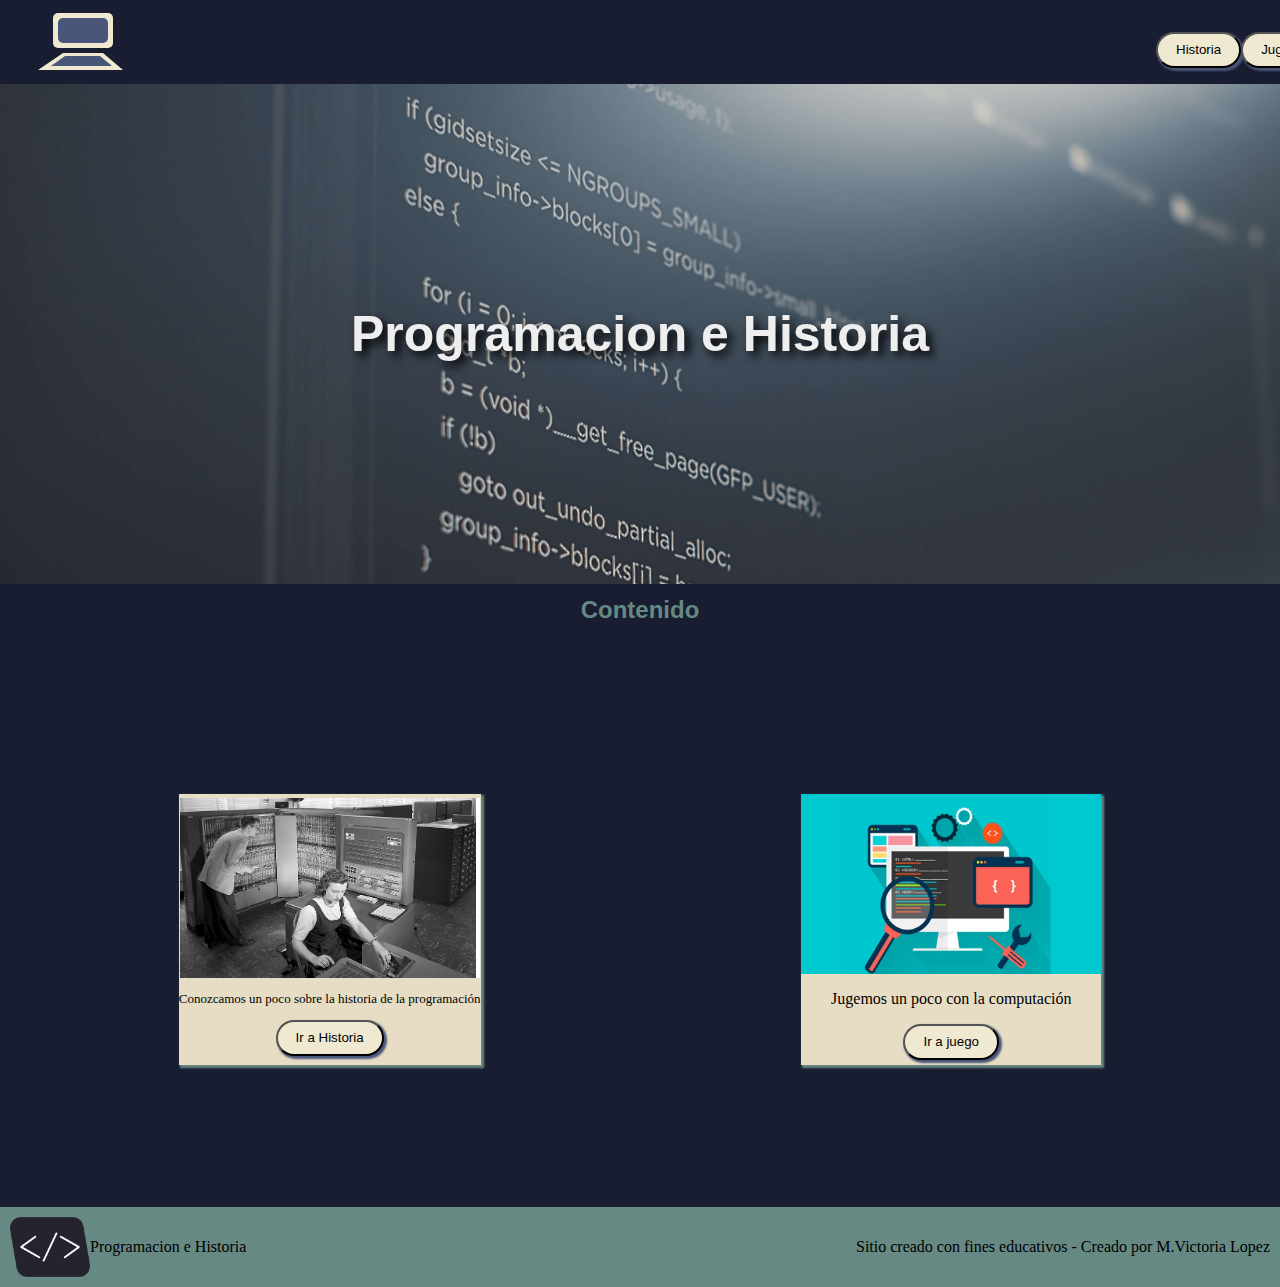
==== index.html @ c3d021e0 "-m primera carga" ====
<!DOCTYPE html>
<html lang="en">
<head>
    <meta charset="UTF-8">
    <meta http-equiv="X-UA-Compatible" content="Ie=edge">
    <meta name="viewport" content="width=device-width, initial-scale=1.0">
    <link rel="stylesheet" href="./estilosindex.css">
    <link rel="stylesheet" href="./estilocompartido.css">
    <title>La historia de la computación</title>
</head>
<body>
    <nav>
        <a href="./index.html">
            <svg width="200" height="80">
                <rect x="45" y="5" width="60" height="35" rx="5" fill="#F0E9D2"></rect>
                <rect x="50" y="10" width="50" height="25" rx="5" fill="#495579"></rect>
                <polygon points="55 45 ,95 45,115 62,30 62" fill="#F0E9D2"></polygon>
                <polygon points="57 48 ,92 48,104 58,43 58" fill="#495579"></polygon>
            </svg>
        </a>
        <div class="bnv">
            <button class="botnav"><a href="./historia.html">Historia</a></button>
            <button class="botnav"><a href="./juego.html">Jugemos</a></button>
        </div>
    </nav>
    

    <header>
        <h1>Programacion e Historia</h1>
            
    </header>
    
    <main>
        <h2>Contenido</h2>
    <div class="box1">   
        <div class="card">
            <img src="./imagenes/img1.jpg" class="img">
            <p class="txtlink">Conozcamos un poco sobre la historia de la programación</p>
            <a href="historia.html">
                <button>Ir a Historia</button>
            </a>
        </div>

        <div class="card">
            <img src="./imagenes/img2.jpg" class="img">
            <p>Jugemos un poco con la computación</p>
            
            <a href="juego.html">
                <button>Ir a juego</button>    
            </a>
        </div>
    </div>
    </main>
    
    <footer>
        <div class="footbox1">
        <img src="./imagenes/logo.png" class="logo">
            <p>
                Programacion e Historia
             </p>
        </div>
        <div class="footbox2">
            <p>
                Sitio creado con fines educativos - Creado por M.Victoria Lopez
            </p>
        </div>
    </footer>
</body>
</html>
---- estilosindex.css ----
.img {
    width: 300px;
    height: 180px;
}

p {
    text-align: center;
}

.box1 {
    background-color: #181D31;
    display: flex;
    justify-content: space-evenly;

}

.card {
    display: inline-flex;
    background-color: #E6DDC4;
    padding-bottom: 5px;
    box-shadow: 2px 2px 2px 1px rgb(103, 137, 131);
    justify-content: center;
    align-items: center;
    flex-direction: column;
    margin: 150px;
}

.txtlink {
    display: flex;
    text-align: center;
    font-size: small;
}
---- estilocompartido.css ----
html {
    background-color:  #181D31;
}

h1 {
    text-align: center;
    font-size: 50px;
    color:rgb(238, 238, 238);
    font-family: 'Work Sans', sans-serif;
    text-shadow: black 0.1em 0.1em 0.2em;
}

h2 {
    color: rgb(103, 137, 131);
    font-family: 'Work Sans', sans-serif;
    text-align: center;
}

footer {
    background-color: rgb(103, 137, 131);
    display: flex;
    justify-content: space-between;
    align-items: center;
    padding: 10px;
    margin: -8px;
}

header {
    background-image: url("./imagenes/codigo.jpg");
    background-size: cover;
    background-attachment: fixed;
    min-height: 500px;
    display: flex;
    justify-content: center;
    flex-direction: column;
    margin: -8px;
}

button {
    padding: 8px 18px 9px 18px;
    border-radius: 20px;
    background-color: #F0E9D2;
    box-shadow: 2px 2px 2px 1px #495579;
}

.footbox1 {
    display: flex;
    justify-content:center;
    align-items: center;
}

.logo {
    width: 80px;
    height: 60px;
}

.botnav:active {
    box-shadow: none;
    transform:translate(2px,3px);
}


a {
    text-decoration: none;
    color: black;
}

nav{
    display: flex;
    align-items: center;
}

.bnv{
    display: flex;
    align-items: center;
    padding-left: 75%;
}
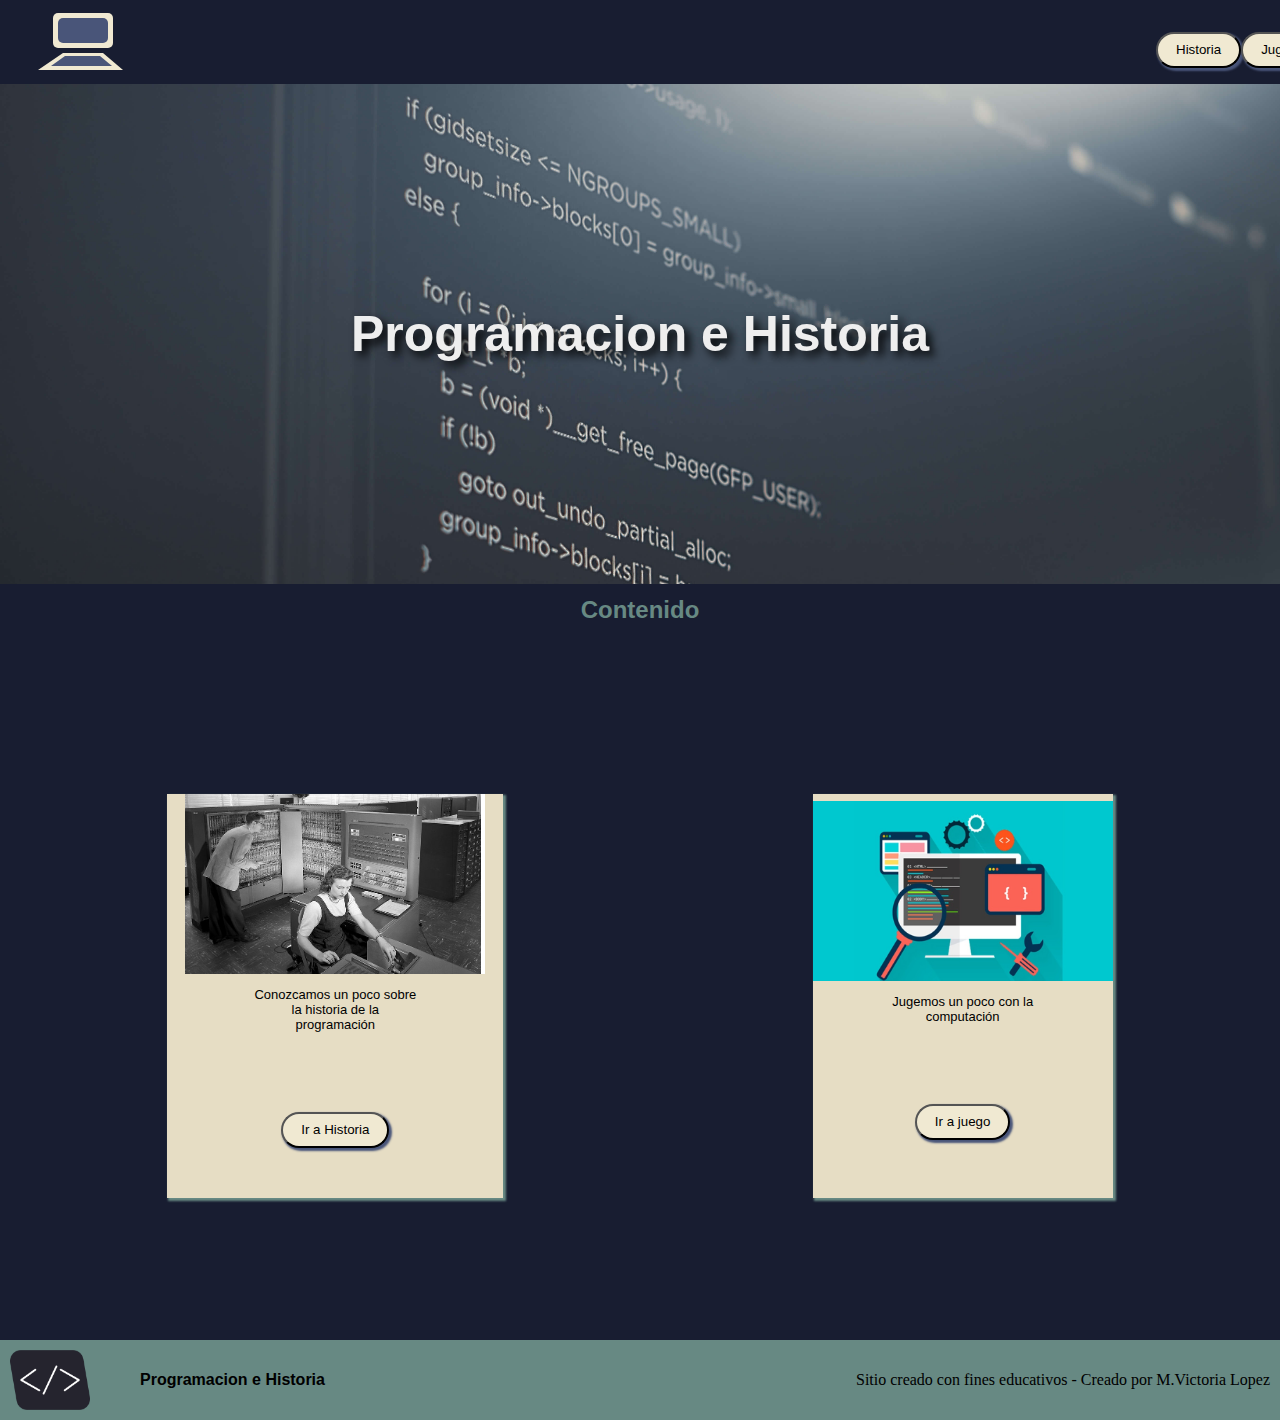
==== commit 4af94d68: "cambios finales" ====
--- a/index.html
+++ b/index.html
@@ -12,10 +12,10 @@
     <nav>
         <a href="./index.html">
             <svg width="200" height="80">
-                <rect x="45" y="5" width="60" height="35" rx="5" fill="#F0E9D2"></rect>
-                <rect x="50" y="10" width="50" height="25" rx="5" fill="#495579"></rect>
-                <polygon points="55 45 ,95 45,115 62,30 62" fill="#F0E9D2"></polygon>
-                <polygon points="57 48 ,92 48,104 58,43 58" fill="#495579"></polygon>
+                <rect x="45" y="5" width="60" height="35" rx="5" id="a1" fill="#F0E9D2"></rect>
+                <rect x="50" y="10" width="50" height="25" rx="5" id="a2"  fill="#495579"></rect>
+                <polygon points="55 45 ,95 45,115 62,30 62" id="b1" fill="#F0E9D2"></polygon>
+                <polygon points="57 48 ,92 48,104 58,43 58" id="b2" fill="#495579"></polygon>
             </svg>
         </a>
         <div class="bnv">
@@ -43,7 +43,7 @@
 
         <div class="card">
             <img src="./imagenes/img2.jpg" class="img">
-            <p>Jugemos un poco con la computación</p>
+            <p class="txtlink">Jugemos un poco con la computación</p>
             
             <a href="juego.html">
                 <button>Ir a juego</button>    
@@ -54,10 +54,12 @@
     
     <footer>
         <div class="footbox1">
-        <img src="./imagenes/logo.png" class="logo">
-            <p>
-                Programacion e Historia
-             </p>
+            <img src="./imagenes/logo.png" class="logo">
+                <div class="fp">    
+                    <p>
+                    Programacion e Historia
+                    </p>
+                </div>
         </div>
         <div class="footbox2">
             <p>
--- a/estilosindex.css
+++ b/estilosindex.css
@@ -18,7 +18,7 @@
 .card {
     display: inline-flex;
     background-color: #E6DDC4;
-    padding-bottom: 5px;
+    padding-bottom: 50px;
     box-shadow: 2px 2px 2px 1px rgb(103, 137, 131);
     justify-content: center;
     align-items: center;
@@ -30,4 +30,7 @@
     display: flex;
     text-align: center;
     font-size: small;
+    width: 50%;
+    margin-bottom: 80px;
+    font-family: 'Montserrat', sans-serif;
 }
--- a/estilocompartido.css
+++ b/estilocompartido.css
@@ -49,6 +49,13 @@
     align-items: center;
 }
 
+.fp{
+    display: flex;
+    padding-left: 50px;
+    font-family: 'Montserrat', sans-serif;
+    font-weight: bold;
+}
+
 .logo {
     width: 80px;
     height: 60px;
@@ -74,4 +81,49 @@
     display: flex;
     align-items: center;
     padding-left: 75%;
-}+}
+
+rect#a1, polygon#b1{
+    animation: part1 ease-in 5s;
+    animation-iteration-count: 1;
+}
+rect#a2, polygon#b2{
+    animation:part2 ease-in 5s;
+    animation-iteration-count: 1;
+}
+@keyframes part1 {
+    0% {
+        transform: translate(0,-10px);
+        opacity:0;}
+    20% {
+        transform: translate(0,-10px);
+        opacity:0;}
+    30% {
+        transform: translate(0,0);
+        opacity:1;}
+    90% {
+        transform: translate(0,0);
+        opacity:1;}
+        
+    100% {
+            transform: translate(0,0);
+            opacity:1;}
+    }   
+@keyframes part2 {
+        0% {
+            transform: translate(0,-10px);
+            opacity:0;}
+        30% {
+            transform: translate(0,-10px);
+            opacity:0;}
+        40% {
+            transform: translate(0,0);
+            opacity:1;}
+        90% {
+            transform: translate(0,0);
+            opacity:1;}
+    
+        100% {
+                transform:translate(0,0);
+                opacity:1;}
+            }  